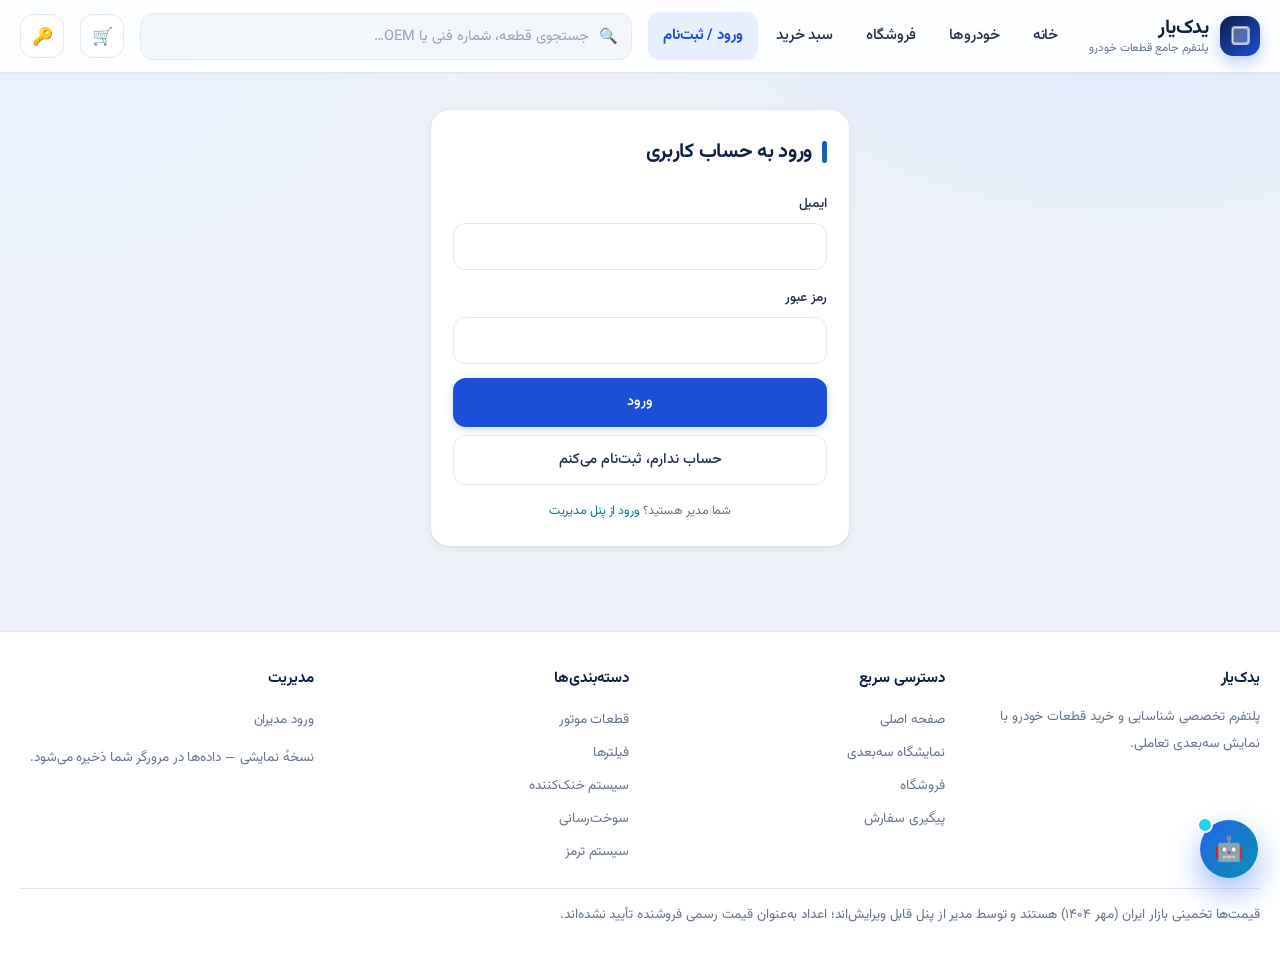
==== account.html @ 678502d0 "feat: یدک‌یار — پلتفرم قطعات خودرو با نمای سه‌بعدی، ۴ سطح کیفی، دستیار هوشمند و موتور قیمت - ۳۸۸ محص" ====
<!DOCTYPE html><html lang="fa" dir="rtl"><head><meta charset="utf-8">
<meta name="viewport" content="width=device-width,initial-scale=1"><title>حساب کاربری | یدک‌یار</title>
<meta name="description" content="حساب کاربری یدک‌یار: سفارش‌ها، خودروهای من و اطلاعات تماس.">
<meta name="theme-color" content="#2563eb">
<meta property="og:type" content="website">
<meta property="og:site_name" content="یدک‌یار">
<meta property="og:title" content="حساب کاربری | یدک‌یار">
<meta property="og:description" content="حساب کاربری یدک‌یار: سفارش‌ها، خودروهای من و اطلاعات تماس.">
<meta property="og:locale" content="fa_IR">
<meta name="twitter:card" content="summary_large_image">
<link rel="canonical" href="https://example.com/account.html">
<link rel="alternate" hreflang="fa-IR" href="https://example.com/account.html">
<meta property="og:url" content="https://example.com/account.html">
<meta name="robots" content="index,follow,max-image-preview:large">
<link rel="manifest" href="site.webmanifest">
<link rel="icon" href="data:image/svg+xml,%3Csvg xmlns=%27http://www.w3.org/2000/svg%27 viewBox=%270 0 32 32%27%3E%3Crect width=%2732%27 height=%2732%27 rx=%277%27 fill=%27%232563eb%27/%3E%3Ctext x=%2716%27 y=%2723%27 font-size=%2719%27 text-anchor=%27middle%27 fill=%27white%27 font-family=%27sans-serif%27%3E%D9%8A%3C/text%3E%3C/svg%3E">

<link rel="stylesheet" href="assets/css/app.css?v=13">
<style>.acc{display:grid;grid-template-columns:230px 1fr;gap:18px}
@media(max-width:860px){.acc{grid-template-columns:1fr}}
.menu a{display:block;padding:10px 13px;border-radius:12px;font-size:13.5px;color:var(--mut);cursor:pointer}
.menu a:hover{background:var(--acc-s);color:var(--tx)}.menu a.on{background:var(--acc-s);color:#fff}
.auth{max-width:420px;margin:0 auto}</style></head><body>
<main class="wrap"><div class="sect" id="root"></div></main>
<script src="assets/js/seed.js?v=13"></script><script src="assets/js/db.js?v=13"></script><script src="assets/js/ui.js?v=13"></script>
<script src="assets/js/assistant.js?v=13"></script>
<script>
mountChrome('acc');bindAdd();
let tab=qs('tab')||'orders';
function render(){
 const me=DB.me();
 if(!me){$('#root').innerHTML=`<div class="card pad auth">
  <div class="tt"><h3 id="ttl">ورود به حساب کاربری</h3></div>
  <div id="fm"></div>
  <div class="muted" style="text-align:center;margin-top:14px;font-size:12.5px">
   شما مدیر هستید؟ <a href="admin-login.html" style="color:var(--acc2)">ورود از پنل مدیریت</a></div></div>`;
  let mode='login';
  const drawF=()=>{$('#ttl').textContent=mode==='login'?'ورود به حساب کاربری':'ساخت حساب جدید';
   $('#fm').innerHTML=(mode==='reg'?`<label>نام و نام خانوادگی</label><input id="a-name">
    <label>شمارهٔ موبایل</label><input id="a-phone">`:'')+
    `<label>ایمیل</label><input id="a-email" type="email"><label>رمز عبور</label><input id="a-pass" type="password">
    <button class="btn wide" style="margin-top:14px" id="go">${mode==='login'?'ورود':'ثبت‌نام'}</button>
    <button class="btn g wide" style="margin-top:8px" id="sw">${mode==='login'?'حساب ندارم، ثبت‌نام می‌کنم':'حساب دارم، وارد می‌شوم'}</button>`;
   $('#sw').onclick=()=>{mode=mode==='login'?'reg':'login';drawF()};
   $('#go').onclick=()=>{const e=$('#a-email').value.trim(),p=$('#a-pass').value;
    if(!e||!p){toast('ایمیل و رمز را وارد کنید',1);return}
    if(mode==='login'){if(DB.login(e,p)){toast('خوش آمدید ✓');render()}else toast('ایمیل یا رمز اشتباه است',1)}
    else{const n=$('#a-name').value.trim();if(!n){toast('نام را وارد کنید',1);return}
     if(DB.register({name:n,phone:$('#a-phone').value.trim(),email:e,pass:p})){toast('حساب ساخته شد ✓');render()}
     else toast('این ایمیل قبلاً ثبت شده',1)}}};
  drawF();return}
 const orders=DB.myOrders();
 const T={
  orders:()=>orders.length?`<div class="scroll"><table class="tbl"><thead><tr><th>شماره</th><th>تاریخ</th><th>اقلام</th><th>مبلغ</th><th>وضعیت</th><th></th></tr></thead><tbody>
   ${orders.map(o=>{const s=DB.STATUSES.find(x=>x.id===o.status);
    return `<tr><td style="direction:ltr">${o.number}</td><td>${new Date(o.createdAt).toLocaleDateString('fa-IR')}</td>
    <td>${fa(o.items.length)} قلم</td><td class="price">${fa(o.total)}</td>
    <td><span class="tag ${s.color}">${s.name}</span></td>
    <td><a href="order.html?id=${o.id}"><button class="btn g sm">جزئیات و پیگیری</button></a></td></tr>`}).join('')}
   </tbody></table></div>`:'<div class="empty">هنوز سفارشی ثبت نکرده‌اید.<br><a href="shop.html" style="color:var(--acc2)">شروع خرید</a></div>',
  profile:()=>`<div class="row2"><div><label>نام</label><input id="p-name" value="${me.name||''}"></div>
   <div><label>موبایل</label><input id="p-phone" value="${me.phone||''}"></div></div>
   <label>ایمیل</label><input value="${me.email}" disabled>
   <label>رمز عبور جدید (خالی = بدون تغییر)</label><input id="p-pass" type="password">
   <button class="btn" style="margin-top:14px" id="sv">ذخیرهٔ تغییرات</button>`,
  addr:()=>`${(me.addresses||[]).map((a,i)=>`<div class="card pad" style="margin-bottom:9px;background:var(--soft)">
    <b style="font-size:13.5px">${a.title}</b><div class="muted" style="font-size:12.5px">${a.prov}، ${a.city} — ${a.addr}</div>
    <button class="btn g sm" data-da="${i}" style="margin-top:7px">حذف</button></div>`).join('')||'<div class="muted">آدرسی ثبت نشده.</div>'}
   <div class="card pad" style="margin-top:12px"><b style="font-size:13.5px">افزودن آدرس</b>
   <div class="row2"><div><label>عنوان</label><input id="n-t" placeholder="خانه / محل کار"></div>
   <div><label>استان</label><input id="n-p"></div></div>
   <div class="row2"><div><label>شهر</label><input id="n-c"></div><div><label>کد پستی</label><input id="n-z"></div></div>
   <label>نشانی</label><textarea id="n-a"></textarea>
   <button class="btn" style="margin-top:10px" id="adda">افزودن</button></div>`,
  fav:()=>{const f=(me.fav||[]).map(DB.product.bind(DB)).filter(Boolean);
   return f.length?`<div class="pgrid">${f.map(productCard).join('')}</div>`:'<div class="empty">لیست علاقه‌مندی خالی است.</div>'}};
 const M=[['orders','🧾 سفارش‌های من'],['profile','👤 پروفایل'],['addr','📍 آدرس‌ها'],['fav','♥ علاقه‌مندی‌ها']];
 $('#root').innerHTML=`<div class="tt"><h3>سلام ${me.name} 👋</h3><button class="btn g sm" id="out">خروج از حساب</button></div>
 <div class="acc"><aside class="card pad menu">${M.map(m=>`<a data-t="${m[0]}" class="${tab===m[0]?'on':''}">${m[1]}</a>`).join('')}
  <div class="muted" style="font-size:11.5px;margin-top:12px;padding:0 4px">${fa(orders.length)} سفارش ثبت‌شده</div></aside>
  <section class="card pad">${T[tab]()}</section></div>`;
 $('#out').onclick=()=>{DB.logout();toast('خارج شدید');render()};
 $$('.menu a').forEach(a=>a.onclick=()=>{tab=a.dataset.t;render()});
 const sv=$('#sv');if(sv)sv.onclick=()=>{const p={name:$('#p-name').value.trim(),phone:$('#p-phone').value.trim()};
  if($('#p-pass').value)p.pass=$('#p-pass').value;DB.saveMe(p);toast('ذخیره شد ✓');render()};
 const ad=$('#adda');if(ad)ad.onclick=()=>{const a={title:$('#n-t').value.trim()||'آدرس',prov:$('#n-p').value.trim(),
   city:$('#n-c').value.trim(),post:$('#n-z').value.trim(),addr:$('#n-a').value.trim()};
  if(!a.addr){toast('نشانی را وارد کنید',1);return}
  DB.saveMe({addresses:[...(me.addresses||[]),a]});toast('آدرس اضافه شد ✓');render()};
 $$('[data-da]').forEach(b=>b.onclick=()=>{const a=[...me.addresses];a.splice(+b.dataset.da,1);
  DB.saveMe({addresses:a});render()});
}
render();
</script></body></html>
---- assets/css/app.css ----
/* ============================================================
   یدک‌یار — Design System v2
   تم روشن، مدرن و قابل‌اعتماد · فونت وزیرمتن · تایپوگرافی استاندارد
   ============================================================ */
@font-face{font-family:Vazirmatn;src:url('../fonts/vazir-400.woff2') format('woff2');font-weight:400;font-display:swap}
@font-face{font-family:Vazirmatn;src:url('../fonts/vazir-500.woff2') format('woff2');font-weight:500;font-display:swap}
@font-face{font-family:Vazirmatn;src:url('../fonts/vazir-700.woff2') format('woff2');font-weight:700;font-display:swap}

*{box-sizing:border-box;margin:0;padding:0}
:root{
 /* سطوح */
 --bg:#eef2f8; --bg2:#f7f9fc; --panel:#ffffff; --panel2:#ffffff; --soft:#f3f6fb;
 --bd:#e2e8f2; --bd2:#c9d6ea;
 /* متن */
 --tx:#0f1e35; --tx2:#22304a; --mut:#64748b;
 /* برند — سرمه‌ای مطمئن + فیروزه‌ای */
 --nav:#0d2044; --nav2:#12305f;
 --acc:#1d4ed8; --acc-l:#3b82f6; --acc-s:#e8efff;
 --acc2:#0e7490; --pur:#6d28d9;
 --ok:#047857; --ok-s:#e6f6f0; --warn:#b45309; --warn-s:#fdf3e3; --bad:#be123c; --bad-s:#fdeaef;
 /* فرم */
 --r:14px; --r2:20px; --r3:26px;
 --sh1:0 1px 2px rgba(16,32,64,.05),0 2px 8px rgba(16,32,64,.05);
 --sh2:0 4px 10px rgba(16,32,64,.07),0 12px 28px rgba(16,32,64,.09);
 --sh3:0 18px 46px rgba(13,32,68,.18);
 --ff:Vazirmatn,"Segoe UI",Tahoma,system-ui,sans-serif;
 --fs:15.5px;
}
html{scroll-behavior:smooth;-webkit-text-size-adjust:100%}
body{font-family:var(--ff);font-size:var(--fs);background:var(--bg);color:var(--tx);line-height:2;
 overflow-x:hidden;-webkit-font-smoothing:antialiased;font-feature-settings:"ss02";letter-spacing:-.1px}
a{color:inherit;text-decoration:none}
img{max-width:100%;display:block}
b,strong{font-weight:700}
::selection{background:var(--acc-s);color:var(--nav)}
::-webkit-scrollbar{width:11px;height:11px}
::-webkit-scrollbar-track{background:var(--soft)}
::-webkit-scrollbar-thumb{background:#c3d0e4;border-radius:9px;border:3px solid var(--soft)}
::-webkit-scrollbar-thumb:hover{background:#a8bbd8}
.wrap{max-width:1420px;margin:0 auto;padding:0 20px}

/* پس‌زمینهٔ نرم */
.bgfx{position:fixed;inset:0;z-index:-2;background:
 radial-gradient(900px 560px at 88% -6%,#dce9ff 0%,transparent 60%),
 radial-gradient(760px 520px at 4% 6%,#e7f0ff 0%,transparent 58%),var(--bg)}
.gridfx{display:none}

/* ===== هدر ===== */
.hd{position:sticky;top:0;z-index:70;background:rgba(255,255,255,.92);backdrop-filter:blur(16px) saturate(160%);
 border-bottom:1px solid var(--bd);box-shadow:0 1px 0 rgba(16,32,64,.03)}
.hd .row{display:flex;align-items:center;gap:16px;padding:12px 0}
.logo{display:flex;align-items:center;gap:11px;white-space:nowrap}
.logo .mk{width:40px;height:40px;border-radius:13px;background:linear-gradient(140deg,var(--nav),var(--acc));
 display:grid;place-items:center;box-shadow:0 6px 16px rgba(29,78,216,.28);perspective:160px}
.logo .mk i{display:block;width:17px;height:17px;position:relative;transform-style:preserve-3d;animation:spin 13s linear infinite}
.logo .mk s{position:absolute;inset:0;border:1.5px solid rgba(255,255,255,.85);border-radius:3px;background:rgba(255,255,255,.14)}
.logo .mk s:nth-child(1){transform:translateZ(8.5px)}.logo .mk s:nth-child(2){transform:rotateY(180deg) translateZ(8.5px)}
.logo .mk s:nth-child(3){transform:rotateY(90deg) translateZ(8.5px)}.logo .mk s:nth-child(4){transform:rotateY(-90deg) translateZ(8.5px)}
.logo .mk s:nth-child(5){transform:rotateX(90deg) translateZ(8.5px)}.logo .mk s:nth-child(6){transform:rotateX(-90deg) translateZ(8.5px)}
@keyframes spin{to{transform:rotateX(360deg) rotateY(360deg)}}
.logo b{font-size:19.5px;font-weight:700;color:var(--nav);letter-spacing:-.2px;display:block;line-height:1.35}
.logo small{display:block;font-size:11.5px;color:var(--mut);font-weight:400;line-height:1.35}
.mainnav{display:flex;gap:3px;font-size:15px}
.mainnav a{padding:9px 15px;border-radius:11px;color:var(--tx2);font-weight:500;transition:.18s}
.mainnav a:hover{background:var(--soft);color:var(--acc)}
.mainnav a.on{background:var(--acc-s);color:var(--acc);font-weight:700}
.hsearch{flex:1;min-width:190px;position:relative}
.hsearch input{width:100%;background:var(--soft);border:1.5px solid var(--bd);color:var(--tx);
 padding:11px 42px 11px 14px;border-radius:13px;font-family:inherit;font-size:14.5px;transition:.2s}
.hsearch input::placeholder{color:#94a3b8}
.hsearch input:focus{outline:0;background:#fff;border-color:var(--acc-l);box-shadow:0 0 0 4px var(--acc-s)}
.hsearch .ic{position:absolute;right:14px;top:10px;color:#94a3b8;font-size:15px}
.sug{position:absolute;top:calc(100% + 7px);right:0;left:0;background:#fff;border:1px solid var(--bd);
 border-radius:16px;overflow:hidden;box-shadow:var(--sh3);z-index:80;display:none}
.sug.on{display:block}
.sug a{display:flex;gap:11px;align-items:center;padding:10px 14px;font-size:14px;border-bottom:1px solid var(--bd)}
.sug a:last-child{border:0}
.sug a:hover{background:var(--acc-s)}
.sug img{width:38px;height:29px;object-fit:cover;border-radius:8px;border:1px solid var(--bd)}
.iconbtn{position:relative;background:#fff;border:1.5px solid var(--bd);color:var(--nav);width:44px;height:44px;
 border-radius:13px;cursor:pointer;font-size:17px;transition:.18s}
.iconbtn:hover{border-color:var(--acc-l);color:var(--acc);box-shadow:var(--sh1);transform:translateY(-1px)}
.badge{position:absolute;top:-7px;left:-7px;background:var(--bad);color:#fff;font-size:11px;font-weight:700;
 min-width:21px;height:21px;border-radius:11px;display:grid;place-items:center;padding:0 6px;border:2px solid #fff}
.burger{display:none}
@media(max-width:1120px){.mainnav{display:none}.burger{display:block}}
.mob{display:none;flex-wrap:wrap;gap:7px;padding:0 0 12px}
.mob.on{display:flex}
.mob a{background:var(--soft);border:1px solid var(--bd);padding:8px 15px;border-radius:11px;font-size:14px;font-weight:500}

/* ===== دکمه‌ها ===== */
.btn{background:var(--acc);color:#fff;border:0;padding:12px 22px;border-radius:13px;cursor:pointer;
 font-family:inherit;font-size:14.5px;font-weight:500;transition:.18s;box-shadow:0 2px 8px rgba(29,78,216,.22);
 display:inline-flex;align-items:center;gap:8px;justify-content:center;line-height:1.7}
.btn:hover{background:#1a44be;transform:translateY(-1px);box-shadow:0 8px 20px rgba(29,78,216,.3)}
.btn:active{transform:none}
.btn:disabled{opacity:.45;cursor:not-allowed;transform:none;box-shadow:none}
.btn.g{background:#fff;border:1.5px solid var(--bd);color:var(--tx2);box-shadow:none;font-weight:500}
.btn.g:hover{border-color:var(--acc-l);color:var(--acc);background:var(--acc-s)}
.btn.ok{background:var(--ok);box-shadow:0 2px 8px rgba(4,120,87,.22)}
.btn.ok:hover{background:#036b4c;box-shadow:0 8px 20px rgba(4,120,87,.28)}
.btn.bad{background:var(--bad);box-shadow:none}
.btn.bad:hover{background:#9f0f33}
.btn.sm{padding:8px 14px;font-size:13.5px;border-radius:11px}
.btn.wide{width:100%}

/* ===== سطوح ===== */
.card{background:var(--panel);border:1px solid var(--bd);border-radius:var(--r2);box-shadow:var(--sh1)}
.pad{padding:22px}
.sect{padding:36px 0}
.h1{font-size:34px;line-height:1.5;color:var(--nav);font-weight:700;letter-spacing:-.6px}
.h2{font-size:23px;color:var(--nav);font-weight:700;letter-spacing:-.3px}
.sub{color:var(--mut);font-size:14.5px}
.tt{display:flex;align-items:center;justify-content:space-between;gap:12px;margin-bottom:18px;flex-wrap:wrap}
.tt h3{font-size:20px;font-weight:700;color:var(--nav);display:flex;align-items:center;gap:10px;letter-spacing:-.3px}
.tt h3::before{content:"";width:5px;height:22px;border-radius:4px;background:linear-gradient(var(--acc),var(--acc2))}

/* ===== فرم ===== */
label{display:block;font-size:13.5px;color:var(--tx2);font-weight:500;margin:14px 0 6px}
input,select,textarea{width:100%;background:#fff;border:1.5px solid var(--bd);color:var(--tx);
 padding:11px 13px;border-radius:12px;font-family:inherit;font-size:14.5px;transition:.16s}
input::placeholder,textarea::placeholder{color:#9aa8bd}
input:focus,select:focus,textarea:focus{outline:0;border-color:var(--acc-l);box-shadow:0 0 0 4px var(--acc-s)}
input:disabled{background:var(--soft);color:var(--mut)}
textarea{min-height:100px;resize:vertical;line-height:1.9}
select{cursor:pointer;background-image:linear-gradient(45deg,transparent 50%,#64748b 50%),linear-gradient(135deg,#64748b 50%,transparent 50%);
 background-position:14px 19px,20px 19px;background-size:6px 6px,6px 6px;background-repeat:no-repeat;padding-left:34px;appearance:none}
input[type=checkbox]{width:auto;accent-color:var(--acc)}
input[type=color]{padding:4px;cursor:pointer}
.row2{display:grid;grid-template-columns:1fr 1fr;gap:14px}
@media(max-width:620px){.row2{grid-template-columns:1fr}}

/* ===== برچسب‌ها ===== */
.tag{font-size:12px;font-weight:500;padding:3px 11px;border-radius:8px;display:inline-block;white-space:nowrap;border:1px solid transparent}
.t-ok{background:var(--ok-s);color:var(--ok);border-color:#b8e6d5}
.t-bad{background:var(--bad-s);color:var(--bad);border-color:#f7c9d5}
.t-warn{background:var(--warn-s);color:var(--warn);border-color:#f3dcb4}
.t-inf{background:var(--acc-s);color:var(--acc);border-color:#c7d9fb}
.t-pur{background:#f1e9fe;color:var(--pur);border-color:#ddcafc}

/* ===== کارت محصول ===== */
.pgrid{display:grid;grid-template-columns:repeat(auto-fill,minmax(248px,1fr));gap:18px}
.pcard{background:#fff;border:1px solid var(--bd);border-radius:var(--r2);overflow:hidden;
 transition:.22s cubic-bezier(.2,.8,.2,1);display:flex;flex-direction:column;position:relative}
.pcard:hover{transform:translateY(-5px);border-color:var(--bd2);box-shadow:var(--sh2)}
.pcard .ph{height:168px;background:var(--soft);position:relative;overflow:hidden}
.pcard .ph img{width:100%;height:100%;object-fit:cover;transition:transform .5s cubic-bezier(.2,.8,.2,1)}
.pcard:hover .ph img{transform:scale(1.07)}
.pcard .ph .cnr{position:absolute;top:10px;right:10px;display:flex;flex-direction:column;gap:6px;align-items:flex-end}
.pcard .bd{padding:14px 15px 15px;flex:1;display:flex;flex-direction:column}
.pcard .bnd{font-size:12px;color:var(--acc2);font-weight:500}
.pcard .nm{font-size:15px;font-weight:700;line-height:1.75;margin:3px 0 5px;min-height:52px;color:var(--tx)}
.pcard a:hover .nm{color:var(--acc)}
.pcard .pn{font-size:12px;color:var(--mut);direction:ltr;text-align:right}
.pcard .ft{margin-top:auto;padding-top:12px;border-top:1px solid var(--bd);display:flex;align-items:center;justify-content:space-between;gap:9px}
.price{color:var(--nav);font-weight:700;font-size:17px;direction:ltr}
.price small{font-size:11.5px;color:var(--mut);font-weight:400}
.old{color:#94a3b8;text-decoration:line-through;font-size:12.5px;direction:ltr}

/* ===== جدول ===== */
.tbl{width:100%;border-collapse:collapse;font-size:14px;background:#fff}
.tbl th{background:var(--soft);padding:12px 12px;text-align:right;font-size:13px;font-weight:700;color:var(--tx2);
 white-space:nowrap;position:sticky;top:0;z-index:2;border-bottom:1px solid var(--bd)}
.tbl td{padding:11px 12px;border-top:1px solid var(--bd);vertical-align:middle}
.tbl tbody tr:hover{background:var(--acc-s)}
.tbl img{width:48px;height:36px;object-fit:cover;border-radius:9px;border:1px solid var(--bd)}
.scroll{overflow:auto;border-radius:var(--r);border:1px solid var(--bd);max-height:70vh;background:#fff}

/* ===== توست و مودال ===== */
.toast{position:fixed;bottom:24px;left:24px;background:var(--nav);color:#fff;padding:13px 24px;border-radius:14px;
 font-size:14.5px;opacity:0;transform:translateY(16px);transition:.28s;pointer-events:none;z-index:200;box-shadow:var(--sh3)}
.toast.show{opacity:1;transform:none}
.toast.err{background:var(--bad)}
.ov{position:fixed;inset:0;background:rgba(13,32,68,.45);backdrop-filter:blur(6px);z-index:150;
 display:none;align-items:center;justify-content:center;padding:18px}
.ov.on{display:flex}
.mo{background:#fff;border:1px solid var(--bd);border-radius:var(--r3);max-width:920px;width:100%;max-height:90vh;
 overflow:auto;box-shadow:0 34px 90px rgba(13,32,68,.3);animation:pop .28s cubic-bezier(.2,.9,.3,1.15)}
@keyframes pop{from{opacity:0;transform:translateY(22px) scale(.96)}}
.mo .mh{display:flex;align-items:center;justify-content:space-between;padding:17px 22px;border-bottom:1px solid var(--bd);
 position:sticky;top:0;background:#fff;z-index:3;font-size:17px;font-weight:700;color:var(--nav)}
.mo .mb{padding:22px}
.x{background:var(--soft);border:1px solid var(--bd);color:var(--tx2);width:34px;height:34px;border-radius:50%;cursor:pointer;font-size:15px}
.x:hover{background:var(--bad-s);color:var(--bad);border-color:#f7c9d5}

/* ===== متفرقه ===== */
.empty{padding:60px 20px;text-align:center;color:var(--mut);font-size:15px}
.muted{color:var(--mut);font-size:13.5px}
.stats{display:grid;grid-template-columns:repeat(auto-fit,minmax(172px,1fr));gap:14px}
.stat{background:#fff;border:1px solid var(--bd);border-radius:var(--r2);padding:17px 19px;transition:.2s;box-shadow:var(--sh1)}
.stat:hover{transform:translateY(-3px);box-shadow:var(--sh2);border-color:var(--bd2)}
.stat .l{font-size:13px;color:var(--mut)}
.stat .v{font-size:25px;font-weight:700;color:var(--nav);line-height:1.5}
.steps{display:flex;gap:9px;align-items:center;flex-wrap:wrap;font-size:13.5px;margin-bottom:20px}
.steps i{width:30px;height:30px;border-radius:50%;background:#fff;display:grid;place-items:center;font-style:normal;
 font-size:13px;font-weight:700;border:1.5px solid var(--bd);color:var(--mut)}
.steps .s{display:flex;align-items:center;gap:8px;color:var(--mut)}
.steps .s.on i{background:var(--acc);border-color:var(--acc);color:#fff}
.steps .s.dn i{background:var(--ok);border-color:var(--ok);color:#fff}
.steps .s.on,.steps .s.dn{color:var(--tx);font-weight:500}
.steps hr{flex:1;border:0;border-top:2px dotted var(--bd2);min-width:16px}
.foot{border-top:1px solid var(--bd);margin-top:48px;padding:32px 0 26px;color:var(--mut);font-size:13.5px;background:#fff}
.foot .cols{display:grid;grid-template-columns:repeat(auto-fit,minmax(200px,1fr));gap:22px;margin-bottom:20px}
.foot b{color:var(--nav);display:block;margin-bottom:9px;font-size:15px}
.foot a{display:block;padding:3px 0}
.foot a:hover{color:var(--acc)}

.tag.t-wrn{background:#fef3c7;color:#92400e;border-color:#fde68a}
.tag.t-mut{background:#f1f5f9;color:#475569;border-color:#e2e8f0}
.tag.t-brd{background:#0f172a;color:#fff;border-color:#0f172a;direction:ltr;letter-spacing:.3px}
.varsw{display:grid;grid-template-columns:repeat(4,1fr);gap:8px;margin:12px 0}
.varsw a{display:block;padding:9px 6px;border:1.5px solid var(--bd);border-radius:11px;text-align:center;background:#fff;transition:.16s}
.varsw a:hover{border-color:var(--acc);transform:translateY(-2px)}
.varsw a.on{border-color:var(--acc);background:var(--acc-s);box-shadow:0 0 0 3px rgba(37,99,235,.10)}
.varsw b{display:block;font-size:12px}
.varsw s{display:block;font-size:11px;color:var(--mut);text-decoration:none;direction:ltr;margin-top:2px}
.varsw i{display:block;font-size:12.5px;font-style:normal;color:var(--acc2);font-weight:700;margin-top:4px}
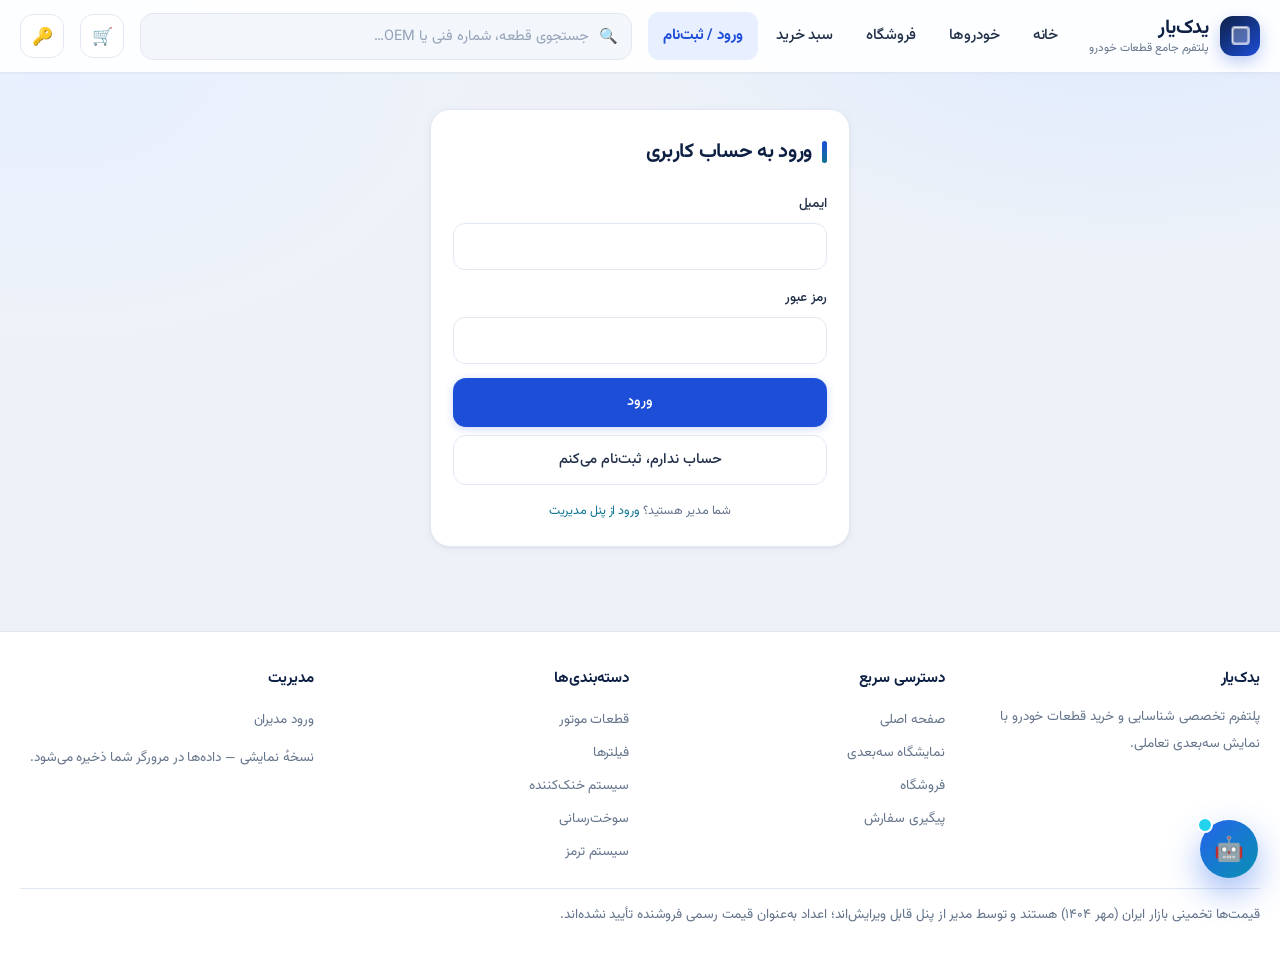
==== commit cc69bdbb: "fix: جایگزینی دامنهٔ نمونه با آدرس واقعی GitHub Pages در canonical، og:url، sitemap و robots" ====
--- a/account.html
+++ b/account.html
@@ -8,9 +8,9 @@
 <meta property="og:description" content="حساب کاربری یدک‌یار: سفارش‌ها، خودروهای من و اطلاعات تماس.">
 <meta property="og:locale" content="fa_IR">
 <meta name="twitter:card" content="summary_large_image">
-<link rel="canonical" href="https://example.com/account.html">
-<link rel="alternate" hreflang="fa-IR" href="https://example.com/account.html">
-<meta property="og:url" content="https://example.com/account.html">
+<link rel="canonical" href="https://alihosaenpour-lab.github.io/yadakyar/account.html">
+<link rel="alternate" hreflang="fa-IR" href="https://alihosaenpour-lab.github.io/yadakyar/account.html">
+<meta property="og:url" content="https://alihosaenpour-lab.github.io/yadakyar/account.html">
 <meta name="robots" content="index,follow,max-image-preview:large">
 <link rel="manifest" href="site.webmanifest">
 <link rel="icon" href="data:image/svg+xml,%3Csvg xmlns=%27http://www.w3.org/2000/svg%27 viewBox=%270 0 32 32%27%3E%3Crect width=%2732%27 height=%2732%27 rx=%277%27 fill=%27%232563eb%27/%3E%3Ctext x=%2716%27 y=%2723%27 font-size=%2719%27 text-anchor=%27middle%27 fill=%27white%27 font-family=%27sans-serif%27%3E%D9%8A%3C/text%3E%3C/svg%3E">
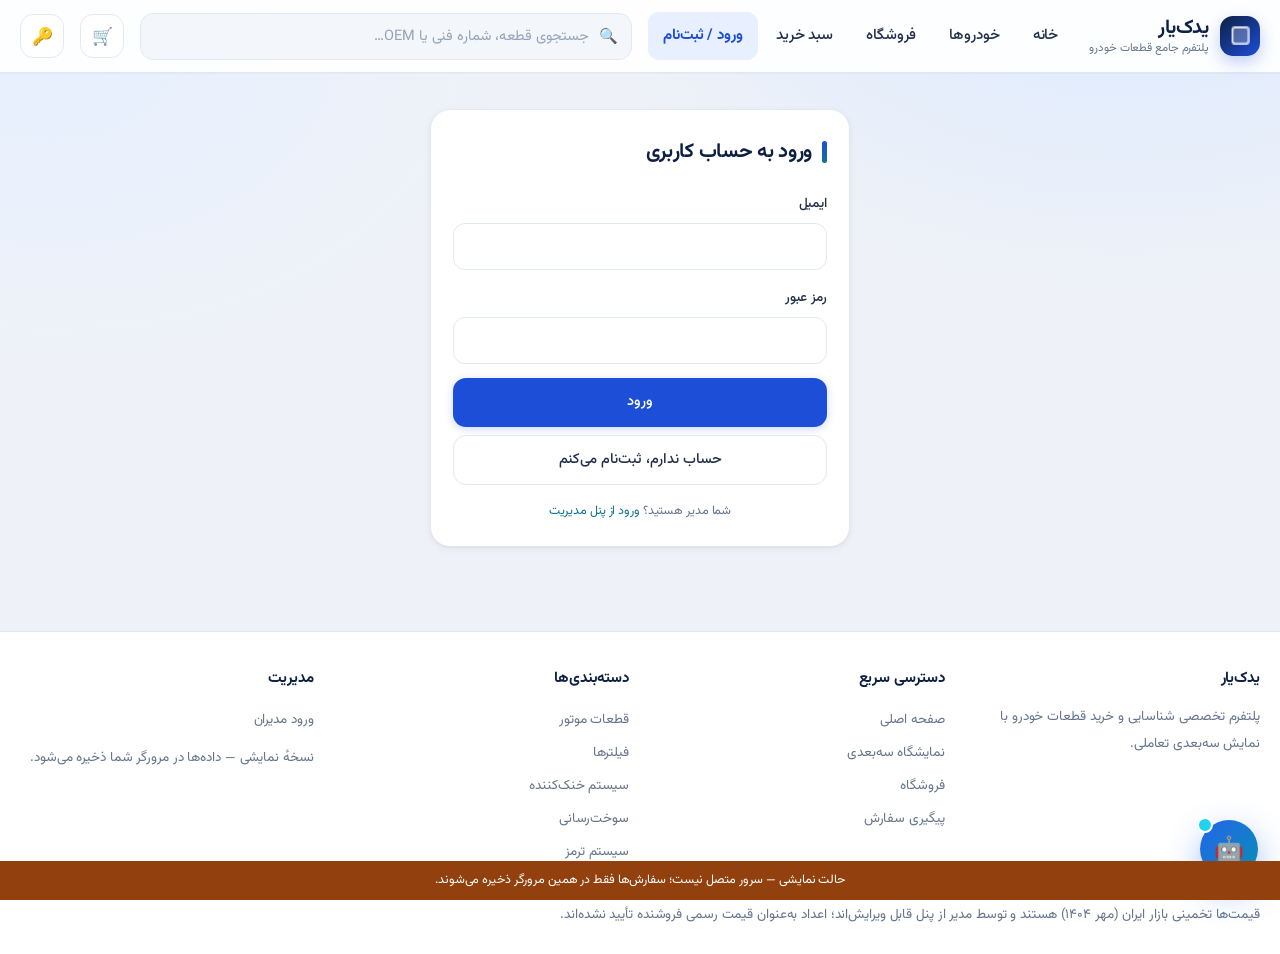
==== commit 7f3430f1: "feat(api): بک‌اند واقعی — سفارش، احراز هویت، پنل مدیر و درگاه پرداخت - FastAPI + SQLite با ۸ جدول و " ====
--- a/account.html
+++ b/account.html
@@ -15,15 +15,16 @@
 <link rel="manifest" href="site.webmanifest">
 <link rel="icon" href="data:image/svg+xml,%3Csvg xmlns=%27http://www.w3.org/2000/svg%27 viewBox=%270 0 32 32%27%3E%3Crect width=%2732%27 height=%2732%27 rx=%277%27 fill=%27%232563eb%27/%3E%3Ctext x=%2716%27 y=%2723%27 font-size=%2719%27 text-anchor=%27middle%27 fill=%27white%27 font-family=%27sans-serif%27%3E%D9%8A%3C/text%3E%3C/svg%3E">
 
-<link rel="stylesheet" href="assets/css/app.css?v=13">
+<link rel="stylesheet" href="assets/css/app.css?v=14">
 <style>.acc{display:grid;grid-template-columns:230px 1fr;gap:18px}
 @media(max-width:860px){.acc{grid-template-columns:1fr}}
 .menu a{display:block;padding:10px 13px;border-radius:12px;font-size:13.5px;color:var(--mut);cursor:pointer}
 .menu a:hover{background:var(--acc-s);color:var(--tx)}.menu a.on{background:var(--acc-s);color:#fff}
 .auth{max-width:420px;margin:0 auto}</style></head><body>
 <main class="wrap"><div class="sect" id="root"></div></main>
-<script src="assets/js/seed.js?v=13"></script><script src="assets/js/db.js?v=13"></script><script src="assets/js/ui.js?v=13"></script>
-<script src="assets/js/assistant.js?v=13"></script>
+<script src="assets/js/apiclient.js?v=14"></script>
+<script src="assets/js/seed.js?v=14"></script><script src="assets/js/db.js?v=14"></script><script src="assets/js/ui.js?v=14"></script>
+<script src="assets/js/assistant.js?v=14"></script>
 <script>
 mountChrome('acc');bindAdd();
 let tab=qs('tab')||'orders';
@@ -42,14 +43,38 @@
     <button class="btn wide" style="margin-top:14px" id="go">${mode==='login'?'ورود':'ثبت‌نام'}</button>
     <button class="btn g wide" style="margin-top:8px" id="sw">${mode==='login'?'حساب ندارم، ثبت‌نام می‌کنم':'حساب دارم، وارد می‌شوم'}</button>`;
    $('#sw').onclick=()=>{mode=mode==='login'?'reg':'login';drawF()};
-   $('#go').onclick=()=>{const e=$('#a-email').value.trim(),p=$('#a-pass').value;
+   $('#go').onclick=async()=>{const e=$('#a-email').value.trim(),p=$('#a-pass').value;
+    const ph=($('#a-phone')?$('#a-phone').value.trim():'')||e;
     if(!e||!p){toast('ایمیل و رمز را وارد کنید',1);return}
+    if(DB.ONLINE&&DB.loginRemote){
+     // ورود/ثبت‌نام واقعی روی سرور — شناسه، شمارهٔ موبایل است
+     try{
+      if(mode==='login'){ const r=await DB.loginRemote({phone:ph,password:p});
+        DB.set('session',{id:r.user.id,name:r.user.name,email:r.user.email,phone:r.user.phone});
+        toast('خوش آمدید ✓'); render(); }
+      else{ const n=$('#a-name').value.trim(); if(!n){toast('نام را وارد کنید',1);return}
+        if(p.length<6){toast('رمز باید حداقل ۶ نویسه باشد',1);return}
+        const r=await DB.registerRemote({phone:ph,password:p,name:n,email:e});
+        DB.set('session',{id:r.user.id,name:n,email:e,phone:ph});
+        toast('حساب ساخته شد ✓'); render(); }
+     }catch(err){ toast(err.message||'عملیات ناموفق بود',1) }
+     return;
+    }
     if(mode==='login'){if(DB.login(e,p)){toast('خوش آمدید ✓');render()}else toast('ایمیل یا رمز اشتباه است',1)}
     else{const n=$('#a-name').value.trim();if(!n){toast('نام را وارد کنید',1);return}
      if(DB.register({name:n,phone:$('#a-phone').value.trim(),email:e,pass:p})){toast('حساب ساخته شد ✓');render()}
      else toast('این ایمیل قبلاً ثبت شده',1)}}};
   drawF();return}
- const orders=DB.myOrders();
+ let orders=DB.myOrders();
+ if(DB.ONLINE&&API.token()){
+  try{const x=new XMLHttpRequest();x.open('GET','/api/orders/mine',false);
+   x.setRequestHeader('Authorization','Bearer '+API.token());x.send(null);
+   if(x.status===200){orders=JSON.parse(x.responseText).map(d=>({
+     id:d.code,number:d.code,status:d.status==='pending'?'placed':d.status,
+     createdAt:d.createdAt,items:d.items,total:d.total,
+     _track:'order.html?code='+encodeURIComponent(d.code)+'&phone='+encodeURIComponent(d.phone)}));}
+  }catch(e){console.warn('orders fetch',e)}
+ }
  const T={
   orders:()=>orders.length?`<div class="scroll"><table class="tbl"><thead><tr><th>شماره</th><th>تاریخ</th><th>اقلام</th><th>مبلغ</th><th>وضعیت</th><th></th></tr></thead><tbody>
    ${orders.map(o=>{const s=DB.STATUSES.find(x=>x.id===o.status);
